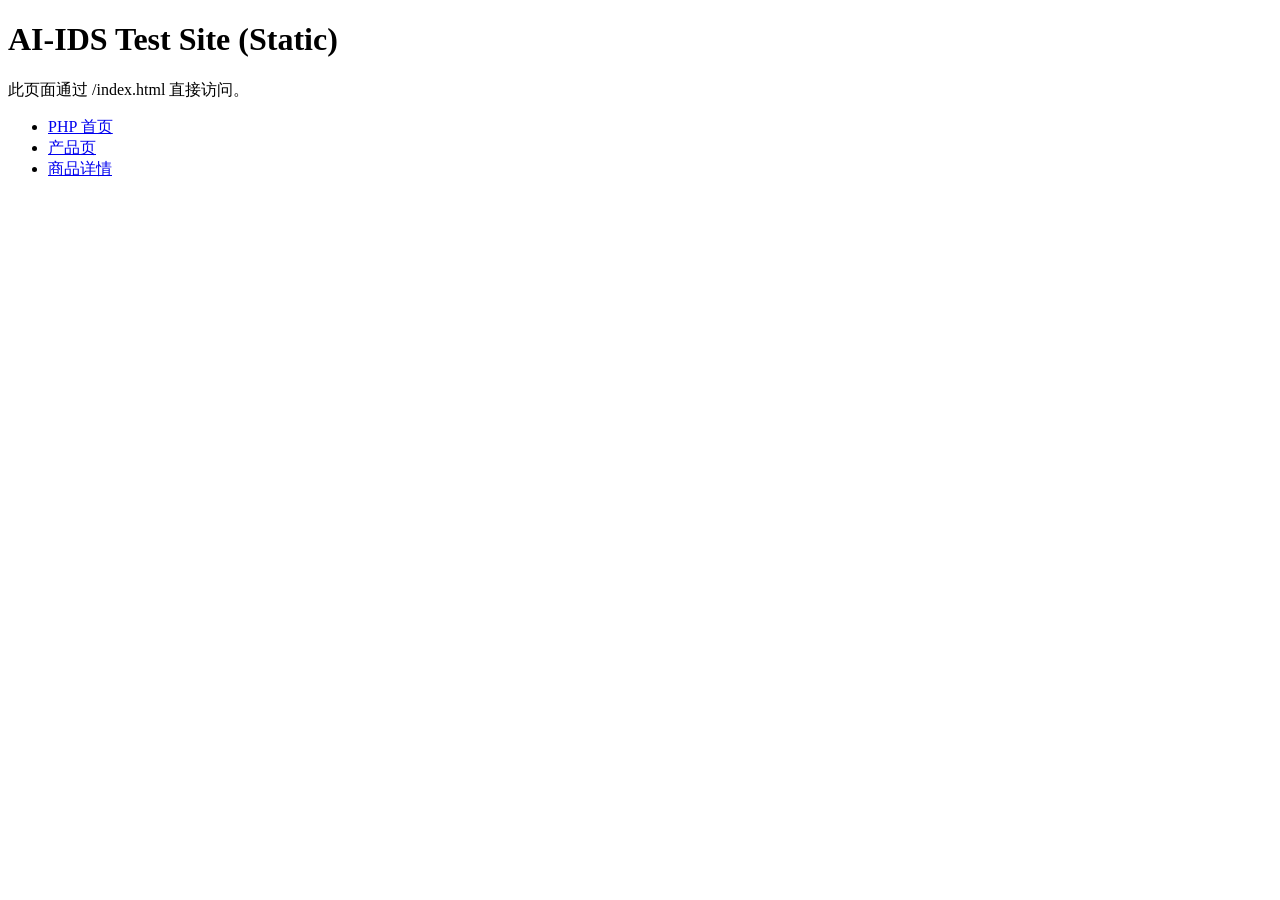
==== web/test_website/index.html @ c753367a "添加测试网站的静态首页、前端脚本和错误页面，包含启动脚本和logo图像" ====
<!DOCTYPE html>
<html lang="zh-CN">
<head>
    <meta charset="UTF-8">
    <title>AI-IDS Test Site — 静态首页</title>
    <link rel="stylesheet" href="/style.css">
</head>
<body>
    <h1>AI-IDS Test Site (Static)</h1>
    <p>此页面通过 /index.html 直接访问。</p>
    <ul>
        <li><a href="/">PHP 首页</a></li>
        <li><a href="/products.php">产品页</a></li>
        <li><a href="/items.php?id=1">商品详情</a></li>
    </ul>
</body>
</html>
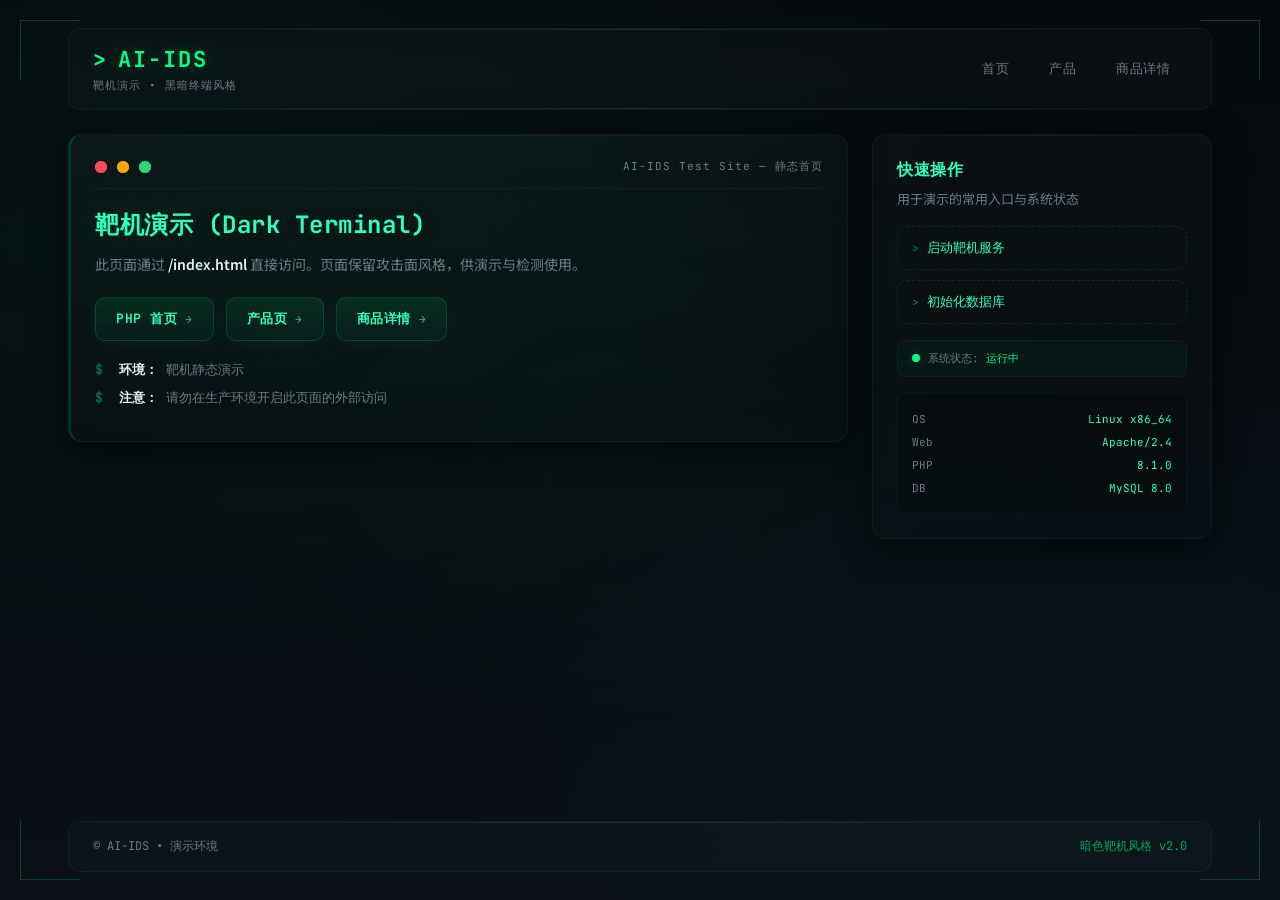
==== commit 6bbbde52: "The End" ====
--- a/web/test_website/index.html
+++ b/web/test_website/index.html
@@ -2,16 +2,605 @@
 <html lang="zh-CN">
 <head>
     <meta charset="UTF-8">
-    <title>AI-IDS Test Site — 静态首页</title>
-    <link rel="stylesheet" href="/style.css">
+    <meta name="viewport" content="width=device-width,initial-scale=1">
+    <title>AI-IDS Test Site — 靶机 (Dark)</title>
+    <link rel="preconnect" href="https://fonts.googleapis.com">
+    <link rel="preconnect" href="https://fonts.gstatic.com" crossorigin>
+    <link href="https://fonts.googleapis.com/css2?family=JetBrains+Mono:wght@400;500;600;700&family=Noto+Sans+SC:wght@400;500;700&display=swap" rel="stylesheet">
+    <style>
+        :root {
+            --bg-1: #060a0e;
+            --bg-2: #0a1016;
+            --bg-3: #0d141b;
+            --panel: #0c1218;
+            --accent: #00ff88;
+            --accent-2: #33ffbb;
+            --accent-dim: rgba(0, 255, 136, 0.15);
+            --accent-glow: rgba(0, 255, 136, 0.25);
+            --muted: #6b7a85;
+            --text: #c8d6e0;
+            --text-bright: #e8f0f5;
+            --danger: #ff4757;
+            --warning: #ffa502;
+            --info: #2ed573;
+            --glass: rgba(255, 255, 255, 0.02);
+            --glass-border: rgba(255, 255, 255, 0.04);
+            --glow: 0 0 40px rgba(0, 255, 136, 0.08);
+            --glow-strong: 0 0 60px rgba(0, 255, 136, 0.15);
+            --shadow: 0 8px 32px rgba(0, 0, 0, 0.6);
+            --mono: "JetBrains Mono", "Fira Mono", "Consolas", monospace;
+            --sans: "Noto Sans SC", -apple-system, "Segoe UI", sans-serif;
+        }
+
+        * { box-sizing: border-box; margin: 0; padding: 0; }
+        html, body { height: 100%; }
+
+        body {
+            margin: 0;
+            font-family: var(--sans);
+            background: 
+                radial-gradient(ellipse 800px 500px at 15% 20%, rgba(0, 255, 136, 0.03), transparent),
+                radial-gradient(ellipse 600px 400px at 85% 80%, rgba(0, 200, 255, 0.02), transparent),
+                radial-gradient(ellipse 500px 300px at 50% 50%, rgba(0, 255, 136, 0.015), transparent),
+                linear-gradient(180deg, var(--bg-1), var(--bg-2));
+            color: var(--text);
+            -webkit-font-smoothing: antialiased;
+            -moz-osx-font-smoothing: grayscale;
+            min-height: 100vh;
+            position: relative;
+            overflow-x: hidden;
+        }
+
+        /* 扫描线效果 */
+        body::before {
+            content: '';
+            position: fixed;
+            top: 0; left: 0; right: 0; bottom: 0;
+            background: repeating-linear-gradient(
+                0deg,
+                transparent,
+                transparent 2px,
+                rgba(0, 255, 136, 0.015) 2px,
+                rgba(0, 255, 136, 0.015) 4px
+            );
+            pointer-events: none;
+            z-index: 1000;
+            opacity: 0.6;
+        }
+
+        /* 角落装饰 */
+        .corner-deco {
+            position: fixed;
+            width: 200px; height: 200px;
+            pointer-events: none;
+            z-index: 999;
+        }
+        .corner-deco::before, .corner-deco::after {
+            content: '';
+            position: absolute;
+            background: var(--accent);
+            opacity: 0.2;
+        }
+        .corner-deco.tl { top: 0; left: 0; }
+        .corner-deco.tl::before { width: 60px; height: 1px; top: 20px; left: 20px; }
+        .corner-deco.tl::after { width: 1px; height: 60px; top: 20px; left: 20px; }
+        .corner-deco.tr { top: 0; right: 0; transform: rotate(90deg); }
+        .corner-deco.tr::before { width: 60px; height: 1px; top: 20px; left: 20px; }
+        .corner-deco.tr::after { width: 1px; height: 60px; top: 20px; left: 20px; }
+        .corner-deco.bl { bottom: 0; left: 0; transform: rotate(-90deg); }
+        .corner-deco.bl::before { width: 60px; height: 1px; top: 20px; left: 20px; }
+        .corner-deco.bl::after { width: 1px; height: 60px; top: 20px; left: 20px; }
+        .corner-deco.br { bottom: 0; right: 0; transform: rotate(180deg); }
+        .corner-deco.br::before { width: 60px; height: 1px; top: 20px; left: 20px; }
+        .corner-deco.br::after { width: 1px; height: 60px; top: 20px; left: 20px; }
+
+        /* 布局 */
+        .wrap {
+            max-width: 1200px;
+            margin: 0 auto;
+            display: flex;
+            flex-direction: column;
+            gap: 24px;
+            padding: 28px;
+            min-height: 100vh;
+            position: relative;
+            z-index: 1;
+        }
+
+        /* ===== Header ===== */
+        .site-header {
+            display: flex;
+            justify-content: space-between;
+            align-items: center;
+            padding: 16px 24px;
+            background: var(--glass);
+            border: 1px solid var(--glass-border);
+            border-radius: 12px;
+            backdrop-filter: blur(12px);
+            position: relative;
+            overflow: hidden;
+        }
+        .site-header::before {
+            content: '';
+            position: absolute;
+            top: 0; left: 0; right: 0;
+            height: 1px;
+            background: linear-gradient(90deg, transparent, var(--accent-dim), transparent);
+        }
+        .site-header::after {
+            content: '';
+            position: absolute;
+            bottom: 0; left: 0; right: 0;
+            height: 1px;
+            background: linear-gradient(90deg, transparent, var(--accent-dim), transparent);
+        }
+
+        .brand { display: flex; flex-direction: column; gap: 4px; }
+        .logo {
+            font-family: var(--mono);
+            font-size: 22px;
+            font-weight: 700;
+            color: var(--accent);
+            letter-spacing: 2px;
+            text-shadow: 0 0 20px rgba(0, 255, 136, 0.3);
+            display: flex;
+            align-items: center;
+            gap: 10px;
+        }
+        .logo::before {
+            content: '>';
+            color: var(--accent);
+            animation: blink 1.5s infinite;
+        }
+        @keyframes blink {
+            0%, 100% { opacity: 1; }
+            50% { opacity: 0; }
+        }
+        .subtitle {
+            font-family: var(--mono);
+            font-size: 11px;
+            color: var(--muted);
+            letter-spacing: 1px;
+        }
+
+        .nav { display: flex; gap: 6px; }
+        .nav-btn {
+            font-family: var(--mono);
+            color: var(--muted);
+            text-decoration: none;
+            padding: 10px 16px;
+            border-radius: 8px;
+            border: 1px solid transparent;
+            font-size: 13px;
+            letter-spacing: 0.5px;
+            transition: all 0.3s cubic-bezier(0.4, 0, 0.2, 1);
+            position: relative;
+            overflow: hidden;
+        }
+        .nav-btn::before {
+            content: '';
+            position: absolute;
+            top: 0; left: -100%;
+            width: 100%; height: 100%;
+            background: linear-gradient(90deg, transparent, rgba(0, 255, 136, 0.05), transparent);
+            transition: left 0.5s;
+        }
+        .nav-btn:hover {
+            color: var(--accent-2);
+            border-color: var(--accent-dim);
+            background: rgba(0, 255, 136, 0.03);
+            box-shadow: 0 0 20px rgba(0, 255, 136, 0.08);
+        }
+        .nav-btn:hover::before { left: 100%; }
+
+        /* ===== Main ===== */
+        .main {
+            display: grid;
+            grid-template-columns: 1fr 340px;
+            gap: 24px;
+            align-items: start;
+            flex: 1;
+        }
+
+        .panel {
+            background: linear-gradient(180deg, rgba(255, 255, 255, 0.02), rgba(255, 255, 255, 0.005));
+            border-radius: 14px;
+            padding: 24px;
+            border: 1px solid var(--glass-border);
+            box-shadow: var(--shadow);
+            position: relative;
+            overflow: hidden;
+            transition: all 0.3s ease;
+        }
+        .panel::before {
+            content: '';
+            position: absolute;
+            top: 0; left: 0; right: 0;
+            height: 1px;
+            background: linear-gradient(90deg, transparent, rgba(0, 255, 136, 0.1), transparent);
+        }
+        .panel:hover {
+            border-color: rgba(0, 255, 136, 0.06);
+            box-shadow: var(--shadow), 0 0 40px rgba(0, 255, 136, 0.03);
+        }
+
+        /* ===== Terminal ===== */
+        .terminal {
+            position: relative;
+            overflow: hidden;
+            border-left: 3px solid rgba(0, 255, 136, 0.15);
+        }
+        .terminal::after {
+            content: '';
+            position: absolute;
+            top: 0; left: 0; right: 0; bottom: 0;
+            background: radial-gradient(ellipse 600px 300px at 50% 0%, rgba(0, 255, 136, 0.02), transparent);
+            pointer-events: none;
+        }
+
+        .term-header {
+            display: flex;
+            align-items: center;
+            gap: 10px;
+            padding-bottom: 14px;
+            border-bottom: 1px solid rgba(255, 255, 255, 0.04);
+            position: relative;
+        }
+        .dot {
+            width: 12px;
+            height: 12px;
+            border-radius: 50%;
+            display: inline-block;
+            position: relative;
+        }
+        .dot::after {
+            content: '';
+            position: absolute;
+            top: 50%; left: 50%;
+            transform: translate(-50%, -50%);
+            width: 100%; height: 100%;
+            border-radius: 50%;
+            animation: pulse 2s infinite;
+        }
+        @keyframes pulse {
+            0% { transform: translate(-50%, -50%) scale(1); opacity: 0.6; }
+            100% { transform: translate(-50%, -50%) scale(2.5); opacity: 0; }
+        }
+        .dot.red { background: var(--danger); }
+        .dot.red::after { background: var(--danger); }
+        .dot.yellow { background: var(--warning); }
+        .dot.yellow::after { background: var(--warning); }
+        .dot.green { background: var(--info); }
+        .dot.green::after { background: var(--info); }
+        .term-title {
+            margin-left: auto;
+            font-family: var(--mono);
+            font-size: 11px;
+            color: var(--muted);
+            letter-spacing: 1px;
+        }
+
+        /* ===== Content ===== */
+        .term-body { padding-top: 20px; }
+        .term-body h1 {
+            font-family: var(--mono);
+            margin: 0 0 12px;
+            color: var(--accent-2);
+            font-size: 24px;
+            font-weight: 700;
+            letter-spacing: 0.5px;
+            text-shadow: 0 0 30px rgba(0, 255, 136, 0.15);
+        }
+        .term-body p {
+            color: var(--muted);
+            line-height: 1.7;
+            margin: 0 0 18px;
+            font-size: 14px;
+        }
+        .term-body p strong {
+            color: var(--text-bright);
+            font-weight: 600;
+        }
+
+        .actions {
+            display: flex;
+            gap: 12px;
+            margin: 20px 0;
+            flex-wrap: wrap;
+        }
+        .btn {
+            display: inline-flex;
+            align-items: center;
+            gap: 8px;
+            padding: 12px 20px;
+            border-radius: 10px;
+            background: linear-gradient(180deg, rgba(0, 255, 136, 0.1), rgba(0, 255, 136, 0.04));
+            color: var(--accent-2);
+            text-decoration: none;
+            font-family: var(--mono);
+            font-weight: 600;
+            font-size: 13px;
+            letter-spacing: 0.5px;
+            box-shadow: 0 4px 20px rgba(0, 255, 136, 0.06);
+            border: 1px solid rgba(0, 255, 136, 0.15);
+            transition: all 0.3s cubic-bezier(0.4, 0, 0.2, 1);
+            position: relative;
+            overflow: hidden;
+        }
+        .btn::before {
+            content: '';
+            position: absolute;
+            top: 0; left: -100%;
+            width: 100%; height: 100%;
+            background: linear-gradient(90deg, transparent, rgba(0, 255, 136, 0.1), transparent);
+            transition: left 0.5s;
+        }
+        .btn:hover {
+            transform: translateY(-2px);
+            box-shadow: 0 8px 30px rgba(0, 255, 136, 0.15);
+            border-color: rgba(0, 255, 136, 0.3);
+            color: #fff;
+        }
+        .btn:hover::before { left: 100%; }
+        .btn::after {
+            content: '→';
+            font-size: 11px;
+            opacity: 0.7;
+            transition: transform 0.3s;
+        }
+        .btn:hover::after { transform: translateX(3px); }
+
+        .info-list {
+            margin: 20px 0 0;
+            padding-left: 0;
+            list-style: none;
+            color: var(--muted);
+            font-family: var(--mono);
+            font-size: 13px;
+        }
+        .info-list li {
+            margin: 10px 0;
+            padding-left: 24px;
+            position: relative;
+        }
+        .info-list li::before {
+            content: '$';
+            position: absolute;
+            left: 0;
+            color: var(--accent);
+            opacity: 0.5;
+        }
+        .info-list li strong {
+            color: var(--text-bright);
+        }
+
+        /* ===== Side Panel ===== */
+        .side h2 {
+            font-family: var(--mono);
+            color: var(--accent-2);
+            margin: 0 0 8px;
+            font-size: 16px;
+            font-weight: 700;
+            letter-spacing: 0.5px;
+        }
+        .muted {
+            color: var(--muted);
+            font-size: 13px;
+            line-height: 1.6;
+        }
+        .side-actions {
+            display: flex;
+            flex-direction: column;
+            gap: 10px;
+            margin-top: 16px;
+        }
+        .ghost {
+            display: inline-flex;
+            align-items: center;
+            gap: 8px;
+            padding: 12px 14px;
+            border-radius: 10px;
+            color: var(--accent-2);
+            text-decoration: none;
+            font-family: var(--mono);
+            font-size: 13px;
+            border: 1px dashed rgba(0, 255, 136, 0.12);
+            background: transparent;
+            transition: all 0.3s ease;
+            position: relative;
+        }
+        .ghost::before {
+            content: '>';
+            color: var(--accent);
+            opacity: 0.5;
+            font-size: 11px;
+        }
+        .ghost:hover {
+            background: rgba(0, 255, 136, 0.04);
+            border-color: rgba(0, 255, 136, 0.25);
+            color: #fff;
+            transform: translateX(4px);
+        }
+
+        /* 状态指示器 */
+        .status-bar {
+            display: flex;
+            align-items: center;
+            gap: 8px;
+            margin-top: 16px;
+            padding: 10px 14px;
+            background: rgba(0, 255, 136, 0.03);
+            border-radius: 8px;
+            border: 1px solid rgba(0, 255, 136, 0.06);
+        }
+        .status-dot {
+            width: 8px; height: 8px;
+            border-radius: 50%;
+            background: var(--accent);
+            box-shadow: 0 0 10px var(--accent-glow);
+            animation: statusPulse 2s infinite;
+        }
+        @keyframes statusPulse {
+            0%, 100% { opacity: 1; }
+            50% { opacity: 0.4; }
+        }
+        .status-text {
+            font-family: var(--mono);
+            font-size: 11px;
+            color: var(--muted);
+        }
+        .status-text span { color: var(--accent); }
+
+        /* ===== Footer ===== */
+        .site-footer {
+            display: flex;
+            justify-content: space-between;
+            align-items: center;
+            padding: 16px 24px;
+            color: var(--muted);
+            font-family: var(--mono);
+            font-size: 12px;
+            border-top: 1px solid rgba(255, 255, 255, 0.04);
+            background: var(--glass);
+            border-radius: 12px;
+            backdrop-filter: blur(12px);
+            border: 1px solid var(--glass-border);
+            position: relative;
+        }
+        .site-footer::before {
+            content: '';
+            position: absolute;
+            top: 0; left: 0; right: 0;
+            height: 1px;
+            background: linear-gradient(90deg, transparent, var(--accent-dim), transparent);
+        }
+        .foot-right {
+            color: var(--accent);
+            opacity: 0.6;
+        }
+
+        /* ===== 系统信息面板 ===== */
+        .sys-info {
+            margin-top: 16px;
+            padding: 14px;
+            background: rgba(0, 0, 0, 0.2);
+            border-radius: 8px;
+            border: 1px solid rgba(255, 255, 255, 0.03);
+            font-family: var(--mono);
+            font-size: 11px;
+            color: var(--muted);
+        }
+        .sys-info-row {
+            display: flex;
+            justify-content: space-between;
+            padding: 4px 0;
+            border-bottom: 1px solid rgba(255, 255, 255, 0.02);
+        }
+        .sys-info-row:last-child { border-bottom: none; }
+        .sys-label { color: var(--muted); }
+        .sys-value { color: var(--accent-2); }
+
+        /* ===== Responsive ===== */
+        @media (max-width: 900px) {
+            .main { grid-template-columns: 1fr; gap: 16px; }
+            .site-header { flex-direction: column; align-items: flex-start; gap: 12px; }
+            .nav { flex-wrap: wrap; }
+            .wrap { padding: 16px; gap: 16px; }
+            .actions { flex-direction: column; }
+            .btn { width: 100%; justify-content: center; }
+        }
+
+        @media (max-width: 600px) {
+            .logo { font-size: 18px; }
+            .term-body h1 { font-size: 20px; }
+            .site-footer { flex-direction: column; gap: 8px; text-align: center; }
+        }
+    </style>
+<base target="_blank">
 </head>
 <body>
-    <h1>AI-IDS Test Site (Static)</h1>
-    <p>此页面通过 /index.html 直接访问。</p>
-    <ul>
-        <li><a href="/">PHP 首页</a></li>
-        <li><a href="/products.php">产品页</a></li>
-        <li><a href="/items.php?id=1">商品详情</a></li>
-    </ul>
+    <!-- 角落装饰 -->
+    <div class="corner-deco tl"></div>
+    <div class="corner-deco tr"></div>
+    <div class="corner-deco bl"></div>
+    <div class="corner-deco br"></div>
+
+    <div class="wrap">
+        <header class="site-header">
+            <div class="brand">
+                <div class="logo">AI‑IDS</div>
+                <div class="subtitle">靶机演示 • 黑暗终端风格</div>
+            </div>
+            <nav class="nav">
+                <a class="nav-btn" href="/">首页</a>
+                <a class="nav-btn" href="/products.php">产品</a>
+                <a class="nav-btn" href="/items.php?id=1">商品详情</a>
+            </nav>
+        </header>
+
+        <main class="main">
+            <section class="panel terminal">
+                <div class="term-header">
+                    <span class="dot red"></span>
+                    <span class="dot yellow"></span>
+                    <span class="dot green"></span>
+                    <div class="term-title">AI-IDS Test Site — 静态首页</div>
+                </div>
+                <div class="term-body">
+                    <h1>靶机演示 (Dark Terminal)</h1>
+                    <p>此页面通过 <strong>/index.html</strong> 直接访问。页面保留攻击面风格，供演示与检测使用。</p>
+
+                    <div class="actions">
+                        <a class="btn" href="/">PHP 首页</a>
+                        <a class="btn" href="/products.php">产品页</a>
+                        <a class="btn" href="/items.php?id=1">商品详情</a>
+                    </div>
+
+                    <ul class="info-list">
+                        <li><strong>环境：</strong> 靶机静态演示</li>
+                        <li><strong>注意：</strong> 请勿在生产环境开启此页面的外部访问</li>
+                    </ul>
+                </div>
+            </section>
+
+            <aside class="panel side">
+                <h2>快速操作</h2>
+                <p class="muted">用于演示的常用入口与系统状态</p>
+                <div class="side-actions">
+                    <a class="ghost" href="/vulnerable_server.py">启动靶机服务</a>
+                    <a class="ghost" href="/web/init_db.py">初始化数据库</a>
+                </div>
+
+                <div class="status-bar">
+                    <div class="status-dot"></div>
+                    <div class="status-text">系统状态: <span>运行中</span></div>
+                </div>
+
+                <div class="sys-info">
+                    <div class="sys-info-row">
+                        <span class="sys-label">OS</span>
+                        <span class="sys-value">Linux x86_64</span>
+                    </div>
+                    <div class="sys-info-row">
+                        <span class="sys-label">Web</span>
+                        <span class="sys-value">Apache/2.4</span>
+                    </div>
+                    <div class="sys-info-row">
+                        <span class="sys-label">PHP</span>
+                        <span class="sys-value">8.1.0</span>
+                    </div>
+                    <div class="sys-info-row">
+                        <span class="sys-label">DB</span>
+                        <span class="sys-value">MySQL 8.0</span>
+                    </div>
+                </div>
+            </aside>
+        </main>
+
+        <footer class="site-footer">
+            <span>© AI-IDS • 演示环境</span>
+            <span class="foot-right">暗色靶机风格 v2.0</span>
+        </footer>
+    </div>
 </body>
-</html>
+</html>
